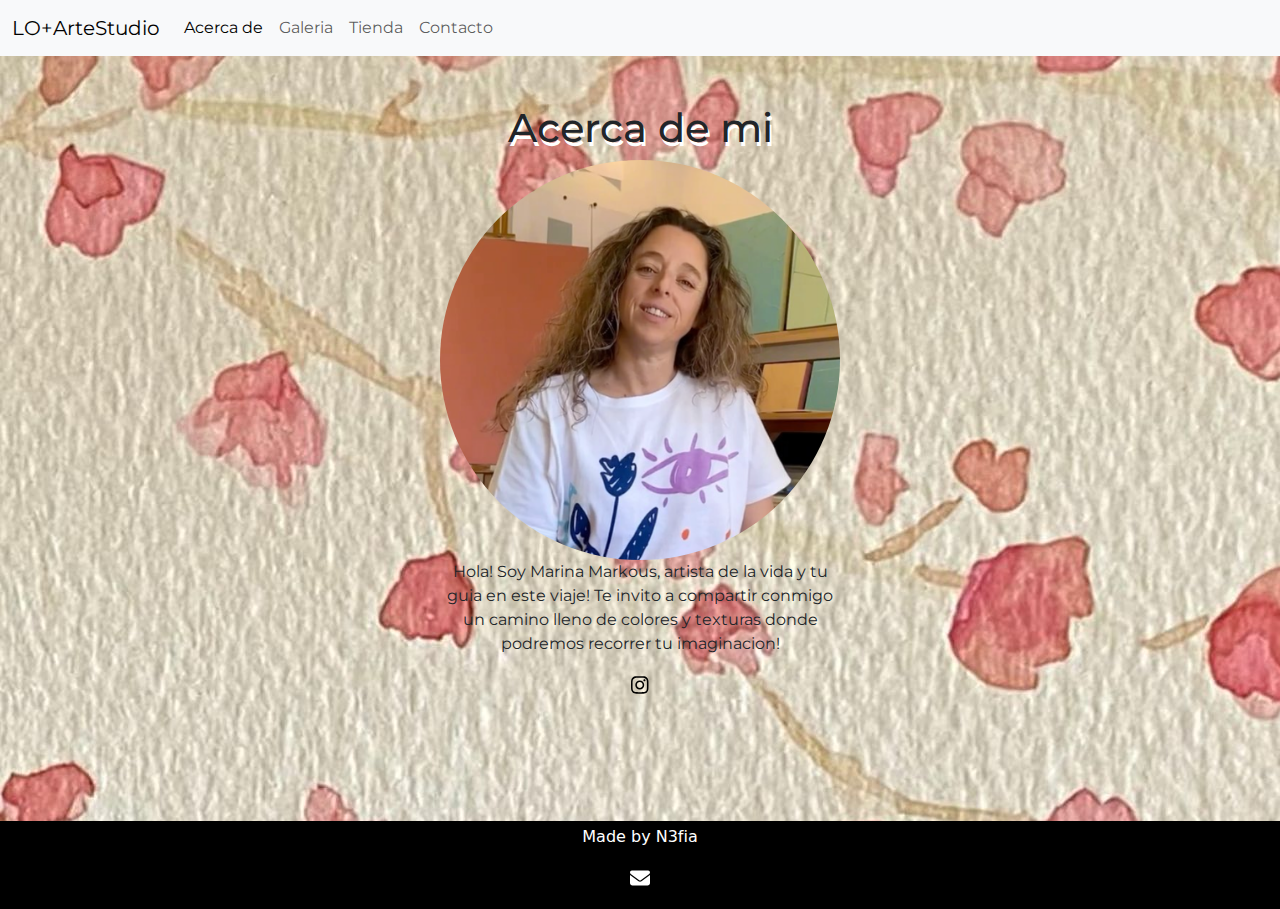
==== pages/about.html @ 96c1a314 "repo entrega final DW" ====
<!DOCTYPE html>
<html lang="es">
	<head>
		<meta charset="UTF-8" />
		<meta name="viewport" content="width=device-width, initial-scale=1.0" />
		<meta
			name="description"
			content="Pequeño parrafo de informacion sobre la artista a cargo del taller"
		/>
		<meta
			name="keywords"
			content="ARTE, ARTISTA, MARINA, MARKOUS, PINTURA, TALLER"
		/>
		<link rel="stylesheet" href="./../assets/styles/styles.css" />
		<link rel="icon" type="image/x-icon" href="./../assets/icons/favicon.ico" />
		<link rel="preconnect" href="https://fonts.googleapis.com" />
		<link rel="preconnect" href="https://fonts.gstatic.com" crossorigin />
		<link
			href="https://fonts.googleapis.com/css2?family=Montserrat:wght@100..900&display=swap"
			rel="stylesheet"
		/>
		<link
			href="https://cdn.jsdelivr.net/npm/bootstrap@5.3.3/dist/css/bootstrap.min.css"
			rel="stylesheet"
			integrity="sha384-QWTKZyjpPEjISv5WaRU9OFeRpok6YctnYmDr5pNlyT2bRjXh0JMhjY6hW+ALEwIH"
			crossorigin="anonymous"
		/>

		<title>Acerca de mi</title>
	</head>
	<body>
		<header>
			<nav class="navbar navbar-expand-lg bg-body-tertiary">
				<div class="container-fluid">
					<a class="navbar-brand" href="./../index.html">LO+ArteStudio</a>
					<button
						class="navbar-toggler"
						type="button"
						data-bs-toggle="collapse"
						data-bs-target="#navbarNavAltMarkup"
						aria-controls="navbarNav"
						aria-expanded="false"
						aria-label="Toggle navigation"
					>
						<span class="navbar-toggler-icon"></span>
					</button>
					<div class="collapse navbar-collapse" id="navbarNavAltMarkup">
						<div class="navbar-nav">
							<a class="nav-link active" aria-current="page" href="./about.html"
								>Acerca de</a
							>
							<a class="nav-link" href="./gallery.html">Galeria</a>
							<a class="nav-link" href="./tienda.html">Tienda</a>
							<a class="nav-link" href="./contacto.html">Contacto</a>
						</div>
					</div>
				</div>
			</nav>
		</header>

		<main class="grid-main cerezo">
			<div class="artist-profile">
				<h1 class="mt-5 titulo">Acerca de mi</h1>

				<div>
					<div class="avatar">
						<img
							src="./../assets/images/mMarkous.png"
							alt="Marina Markous photo"
						/>
					</div>
					<div>
						<p class="ancho-texto">
							Hola! Soy Marina Markous, artista de la vida y tu guia en este
							viaje! Te invito a compartir conmigo un camino lleno de colores y
							texturas donde podremos recorrer tu imaginacion!
						</p>
						<p>
							<a href="https://www.instagram.com/pintalatinta/" target="_blank">
								<svg
									xmlns="http://www.w3.org/2000/svg"
									height="20"
									width="17.5"
									viewBox="0 0 448 512"
								>
									<!--!Font Awesome Free 6.5.2 by @fontawesome - https://fontawesome.com License - https://fontawesome.com/license/free Copyright 2024 Fonticons, Inc.-->
									<path
										d="M224.1 141c-63.6 0-114.9 51.3-114.9 114.9s51.3 114.9 114.9 114.9S339 319.5 339 255.9 287.7 141 224.1 141zm0 189.6c-41.1 0-74.7-33.5-74.7-74.7s33.5-74.7 74.7-74.7 74.7 33.5 74.7 74.7-33.6 74.7-74.7 74.7zm146.4-194.3c0 14.9-12 26.8-26.8 26.8-14.9 0-26.8-12-26.8-26.8s12-26.8 26.8-26.8 26.8 12 26.8 26.8zm76.1 27.2c-1.7-35.9-9.9-67.7-36.2-93.9-26.2-26.2-58-34.4-93.9-36.2-37-2.1-147.9-2.1-184.9 0-35.8 1.7-67.6 9.9-93.9 36.1s-34.4 58-36.2 93.9c-2.1 37-2.1 147.9 0 184.9 1.7 35.9 9.9 67.7 36.2 93.9s58 34.4 93.9 36.2c37 2.1 147.9 2.1 184.9 0 35.9-1.7 67.7-9.9 93.9-36.2 26.2-26.2 34.4-58 36.2-93.9 2.1-37 2.1-147.8 0-184.8zM398.8 388c-7.8 19.6-22.9 34.7-42.6 42.6-29.5 11.7-99.5 9-132.1 9s-102.7 2.6-132.1-9c-19.6-7.8-34.7-22.9-42.6-42.6-11.7-29.5-9-99.5-9-132.1s-2.6-102.7 9-132.1c7.8-19.6 22.9-34.7 42.6-42.6 29.5-11.7 99.5-9 132.1-9s102.7-2.6 132.1 9c19.6 7.8 34.7 22.9 42.6 42.6 11.7 29.5 9 99.5 9 132.1s2.7 102.7-9 132.1z"
									/>
								</svg>
							</a>
						</p>
					</div>
				</div>
			</div>
		</main>

		<footer class="footer flex-center-xy flex-direction-column">
			<p class="mt-1">Made by N3fia</p>
			<a href="mailto:stefania.fraga@gmail.com">
				<svg
					xmlns="http://www.w3.org/2000/svg"
					height="20"
					width="20"
					viewBox="0 0 512 512"
				>
					<!--!Font Awesome Free 6.5.2 by @fontawesome - https://fontawesome.com License - https://fontawesome.com/license/free Copyright 2024 Fonticons, Inc.-->
					<path
						fill="#FFFFFF"
						d="M48 64C21.5 64 0 85.5 0 112c0 15.1 7.1 29.3 19.2 38.4L236.8 313.6c11.4 8.5 27 8.5 38.4 0L492.8 150.4c12.1-9.1 19.2-23.3 19.2-38.4c0-26.5-21.5-48-48-48H48zM0 176V384c0 35.3 28.7 64 64 64H448c35.3 0 64-28.7 64-64V176L294.4 339.2c-22.8 17.1-54 17.1-76.8 0L0 176z"
					/>
				</svg>
			</a>
		</footer>
		<script
			src="https://cdn.jsdelivr.net/npm/@popperjs/core@2.11.8/dist/umd/popper.min.js"
			integrity="sha384-I7E8VVD/ismYTF4hNIPjVp/Zjvgyol6VFvRkX/vR+Vc4jQkC+hVqc2pM8ODewa9r"
			crossorigin="anonymous"
		></script>
		<script
			src="https://cdn.jsdelivr.net/npm/bootstrap@5.3.3/dist/js/bootstrap.min.js"
			integrity="sha384-0pUGZvbkm6XF6gxjEnlmuGrJXVbNuzT9qBBavbLwCsOGabYfZo0T0to5eqruptLy"
			crossorigin="anonymous"
		></script>
	</body>
</html>
---- assets/styles/styles.css ----
* {
  padding: 0;
  margin: 0;
  box-sizing: border-box;
}

main {
  font-family: "Montserrat", sans-serif;
}

.footer {
  left: 0;
  bottom: 0;
  width: 100%;
  background-color: black;
  color: white;
  text-align: center;
  padding-bottom: 20px;
}

/*  NAVIGATION BAR  */
.navbar {
  font-family: "Montserrat", sans-serif;
  font-optical-sizing: auto;
  font-weight: 400;
  font-style: normal;
  list-style-type: none;
  margin: 0;
}

/* BACKGROUNDS */
.cerezo {
  background-image: url("../images/cerezoJapones.jpg");
  height: 100vh;
}

.romero {
  background-image: url("../images/romero.jpg");
  height: 100vh;
}

.skyline {
  background-image: url("../images/skyline.png");
  height: 100vh;
}

.bubbles {
  background-image: url("../images/bubbles.png");
  height: 100vh;
}

/* ABOUT SPECIFICS */
.artist-profile {
  margin: auto;
  display: flex;
  flex-direction: column;
  text-align: center;
  align-items: center;
  height: 100vh;
}

.avatar {
  position: relative;
  width: 400px;
  height: 400px;
  overflow: hidden;
  border-radius: 50%;
  margin: auto;
}
.avatar img {
  width: 100%;
}

/* ALIGNMENTS GENERAL */
.ancho-texto {
  max-width: 400px;
}

.air {
  margin-top: 5%;
  width: 100%;
}

.flex-center-xy {
  display: flex;
  justify-content: center;
  align-items: center;
}

.flex-center-x {
  display: flex;
  justify-content: center;
}

.flex-direction-column {
  flex-direction: column;
}

.logo-placeholder {
  background-color: aquamarine;
  width: 400px;
  height: 400px;
  border-radius: 50%;
  margin-top: 50px;
  align-self: start;
  justify-self: center;
}

.titulo {
  text-shadow: 2px 4px white;
  text-align: center;
}

.text-xxl {
  font-size: 50px;
}

.horario {
  width: 250px;
  height: 100px;
  margin: 10px;
  background-image: linear-gradient(to bottom, red, white);
  color: black;
  font-weight: bold;
  text-align: center;
  justify-self: center;
}

.scale {
  animation: scale 3s infinite linear;
}
@keyframes scale {
  0% {
    transform: scale(0);
  }
  100% {
    transform: scale(1);
  }
}

/* CONTACTO */
.contacto {
  width: 50vw;
}

/* GRIDS ALL*/
.grid-main {
  display: grid;
  width: 100%;
  height: 85vh;
  margin: 0%;
  grid-column-gap: 2px;
  overflow: scroll;
  justify-content: center;
}

/* GRIDS GALLERY */
.galeria {
  padding: 10px;
  max-width: 1100px;
  margin: 0 auto;
  display: grid;
  grid-gap: 10px;
  grid-template-columns: repeat(auto-fit, min-max(250px, 1fr));
  grid-auto-rows: 250px;
  grid-auto-flow: dense;
}
.galeria img {
  width: 100%;
  height: 100%;
  object-fit: cover;
}

.foto-vertical {
  grid-row: span 2;
}

.foto-horizontal {
  grid-column: span 2;
}

.foto-grande {
  grid-column: span 2;
  grid-row: span 2;
}

/*MEDIA QUERY*/
@media (max-width: 560) {
  .foto-vertical {
    grid-row: span 1;
  }
  .foto-horizontal {
    grid-column: span 1;
  }
  .foto-grande {
    grid-column: span 1;
    grid-row: span 1;
  }
}
@media only screen and (max-width: 560px) {
  .logo-placeholder {
    background-color: rgb(244, 127, 255);
    transform: scale(0.8);
  }
  .contacto {
    min-width: 100vw;
  }
  .horario {
    display: none;
  }
  .row {
    padding: 0 5% 0;
  }
}
.row {
  padding: 0 10% 0;
}

/*# sourceMappingURL=styles.css.map */
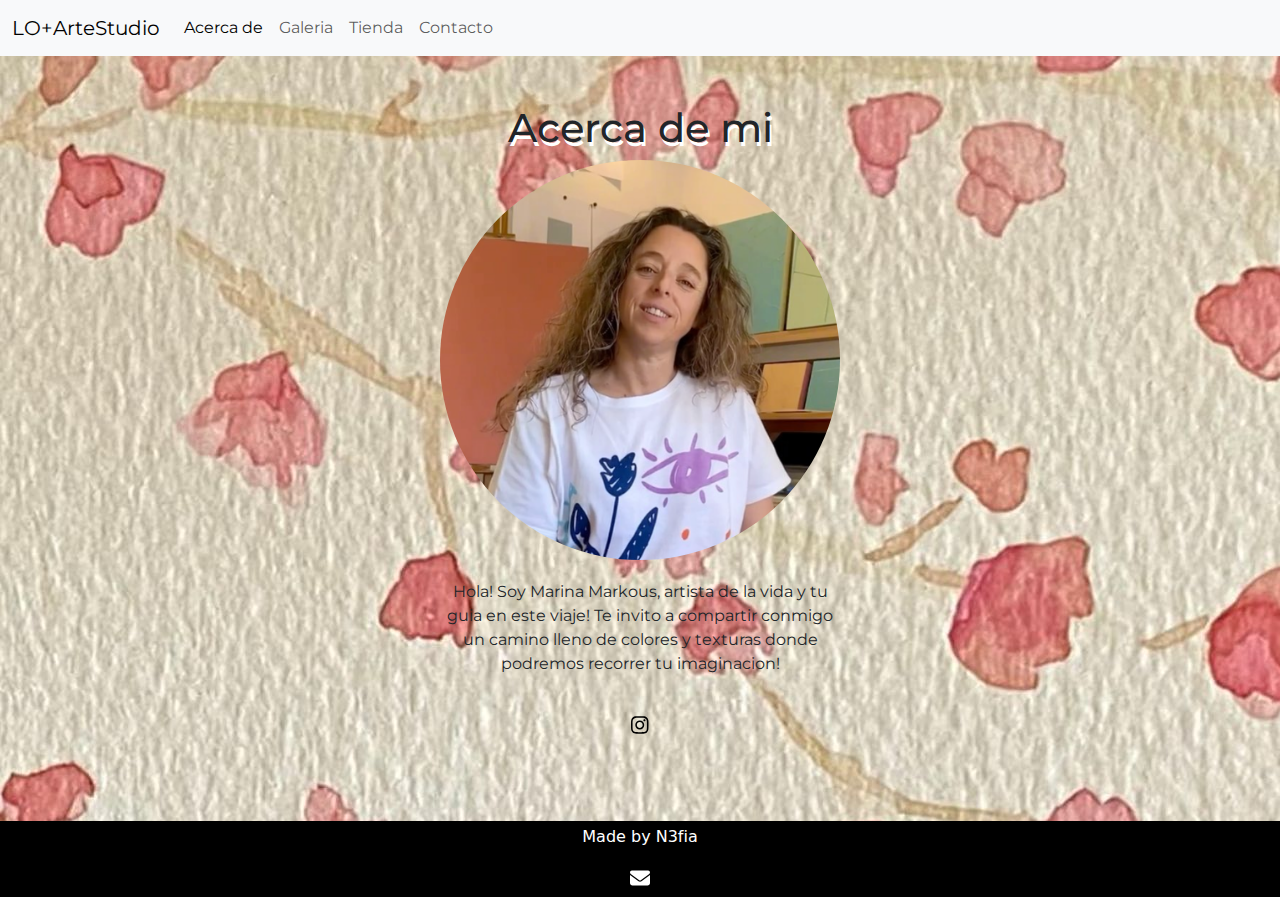
==== commit 283e4766: "Mas SASS" ====
--- a/pages/about.html
+++ b/pages/about.html
@@ -95,7 +95,7 @@
 			</div>
 		</main>
 
-		<footer class="footer flex-center-xy flex-direction-column">
+		<footer class="footer xy flex-direction-column">
 			<p class="mt-1">Made by N3fia</p>
 			<a href="mailto:stefania.fraga@gmail.com">
 				<svg
--- a/assets/styles/styles.css
+++ b/assets/styles/styles.css
@@ -1,3 +1,25 @@
+/* FONDOS */
+.cerezo {
+  background-image: url("../images/cerezoJapones.jpg");
+  height: 100vh;
+}
+
+.romero {
+  background-image: url("../images/romero.jpg");
+  height: 100vh;
+}
+
+.skyline {
+  background-image: url("../images/skyline.png");
+  height: 100vh;
+}
+
+.bubbles {
+  background-image: url("../images/bubbles.png");
+  height: 100vh;
+}
+
+/* SCSS */
 * {
   padding: 0;
   margin: 0;
@@ -15,7 +37,7 @@
   background-color: black;
   color: white;
   text-align: center;
-  padding-bottom: 20px;
+  padding-bottom: 0.5rem;
 }
 
 /*  NAVIGATION BAR  */
@@ -28,27 +50,6 @@
   margin: 0;
 }
 
-/* BACKGROUNDS */
-.cerezo {
-  background-image: url("../images/cerezoJapones.jpg");
-  height: 100vh;
-}
-
-.romero {
-  background-image: url("../images/romero.jpg");
-  height: 100vh;
-}
-
-.skyline {
-  background-image: url("../images/skyline.png");
-  height: 100vh;
-}
-
-.bubbles {
-  background-image: url("../images/bubbles.png");
-  height: 100vh;
-}
-
 /* ABOUT SPECIFICS */
 .artist-profile {
   margin: auto;
@@ -74,14 +75,10 @@
 /* ALIGNMENTS GENERAL */
 .ancho-texto {
   max-width: 400px;
-}
-
-.air {
-  margin-top: 5%;
-  width: 100%;
-}
-
-.flex-center-xy {
+  padding: 20px 0 20px 0;
+}
+
+.xy {
   display: flex;
   justify-content: center;
   align-items: center;
@@ -104,6 +101,9 @@
   margin-top: 50px;
   align-self: start;
   justify-self: center;
+}
+.logo-placeholder:hover {
+  background-image: radial-gradient(transparent, pink);
 }
 
 .titulo {
@@ -170,22 +170,18 @@
   height: 100%;
   object-fit: cover;
 }
-
-.foto-vertical {
+.galeria .foto-vertical {
   grid-row: span 2;
 }
-
-.foto-horizontal {
+.galeria .foto-horizontal {
   grid-column: span 2;
 }
-
-.foto-grande {
+.galeria .foto-grande {
   grid-column: span 2;
   grid-row: span 2;
 }
 
-/*MEDIA QUERY*/
-@media (max-width: 560) {
+@media only screen and (max-width: 560px) {
   .foto-vertical {
     grid-row: span 1;
   }
@@ -196,8 +192,6 @@
     grid-column: span 1;
     grid-row: span 1;
   }
-}
-@media only screen and (max-width: 560px) {
   .logo-placeholder {
     background-color: rgb(244, 127, 255);
     transform: scale(0.8);
@@ -211,9 +205,9 @@
   .row {
     padding: 0 5% 0;
   }
-}
-.row {
-  padding: 0 10% 0;
+  .ancho-texto {
+    padding: 0 5% 0;
+  }
 }
 
 /*# sourceMappingURL=styles.css.map */
